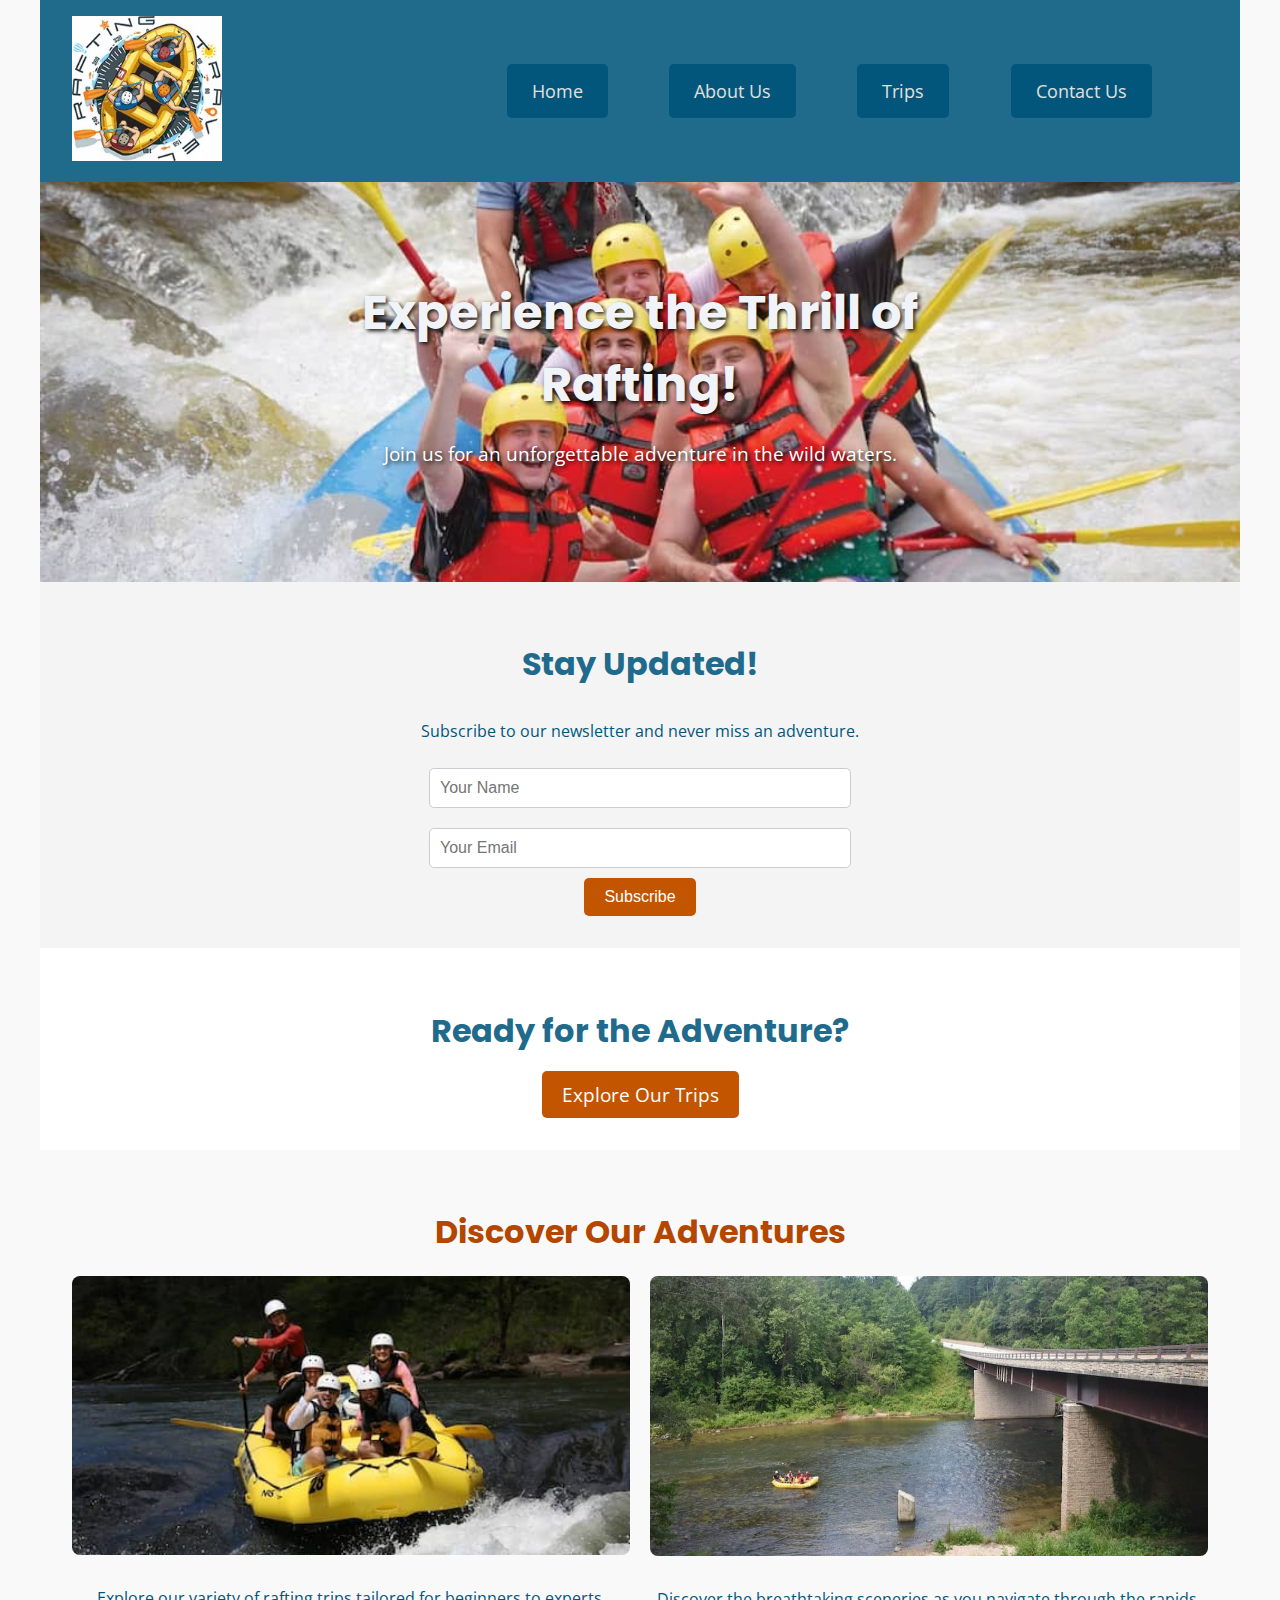
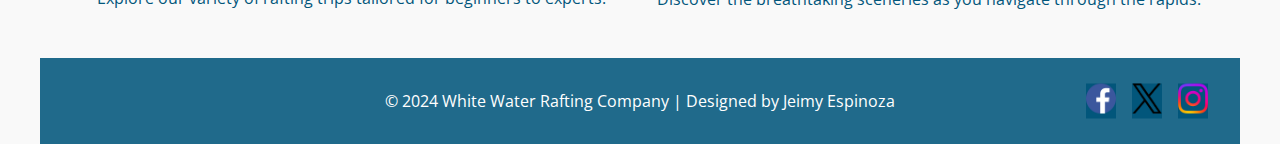
==== wwr/index.html @ d0b691db "index home page raftign" ====
<!DOCTYPE html>
<html lang="en-US">
<head>
    <meta charset="UTF-8">
    <meta http-equiv="X-UA-Compatible" content="IE=edge">
    <meta name="viewport" content="width=device-width, initial-scale=1.0">
    <meta name="description" content="Welcome to the best whitewater rafting adventure site">
    <meta name="author" content="Jeimy Espinoza">
    <title>Home - White Water Rafting</title>
    
    <link rel="preconnect" href="https://fonts.googleapis.com">
    <link rel="preconnect" href="https://fonts.gstatic.com" crossorigin>
    <link href="https://fonts.googleapis.com/css2?family=Poppins:wght@400;700&family=Open+Sans:wght@400;700&display=swap" rel="stylesheet">
    
    <link rel="stylesheet" href="styles/rafting.css">
</head>
<body>
    <header>
        <div class="logo-container">
            <img src="images/raftinglogo.webp" alt="Rafting Company Logo" class="logo">
        </div>
        <nav>
            <a href="index.html">Home</a>
            <a href="about.html">About Us</a>
            <a href="trips.html">Trips</a>
            <a href="contact.html">Contact Us</a>
        </nav>
    </header>

    <main>
        <!-- Hero Section -->
        <section class="hero">
            <img src="images/hero_image.jpg" alt="White Water Rafting Adventure" class="hero-img">
            <div class="hero-text">
                <h1>Experience the Thrill of Rafting!</h1>
                <p>Join us for an unforgettable adventure in the wild waters.</p>
            </div>
        </section>

        <!-- Newsletter Sign-up Form -->
        <section class="newsletter">
            <h2>Stay Updated!</h2>
            <p>Subscribe to our newsletter and never miss an adventure.</p>
            <form action="#" method="post">
                <input type="text" name="name" placeholder="Your Name" required>
                <input type="email" name="email" placeholder="Your Email" required>
                <button type="submit">Subscribe</button>
            </form>
        </section>

        <!-- Call to Action Section -->
        <section class="cta">
            <h2>Ready for the Adventure?</h2>
            <a href="trips.html" class="cta-button">Explore Our Trips</a>
        </section>

        <!-- Additional Content with CSS Grid -->
        <section class="additional-content">
            <h2>Discover Our Adventures</h2>
            <div class="grid-container">
                <div class="content-item">
                    <img src="images/rafting_fun1.jpg" alt="Rafting Image 1">
                    <p>Explore our variety of rafting trips tailored for beginners to experts.</p>
                </div>
                <div class="content-item">
                    <img src="images/rafting_fun2.jpg" alt="Rafting Image 2">
                    <p>Discover the breathtaking sceneries as you navigate through the rapids.</p>
                </div>
            </div>
        </section>
    </main>

    <footer>
        <p>&copy; 2024 White Water Rafting Company | Designed by Jeimy Espinoza</p>
        <div class="sociallinks">
            <a href="https://facebook.com">
                <img src="images/facebook_logo.png" alt="Facebook">
            </a>
            <a href="https://twitter.com">
                <img src="images/twitter_logo.png" alt="Twitter">
            </a>
            <a href="https://instagram.com">
                <img src="images/instagram_logo.png" alt="Instagram">
            </a>
        </div>
    </footer>
</body>
</html>
---- wwr/styles/rafting.css ----
:root {
    --primary-color: #206a8b; 
    --secondary-color: #02567b; 
    --accent1-color: #c45500; 
    --text-color: #022638; 
}

/* Global styles */
body {
    font-family: 'Open Sans', sans-serif;
    color: var(--secondary-color);
    margin: 0;
    padding: 0;
    max-width: 1200px;
    margin: 0 auto;
    background-color: #f9f9f9;
}

/* Headings */
h1, h2 {
    font-family: 'Poppins', sans-serif;
    color: var(--primary-color);
    margin-bottom: 2rem;
}

h1 {
    font-size: 3rem;
    margin: 0;
}

h2 {
    font-size: 2rem;
    color: #b34700;
}

/* Header styles */
header {
    display: grid;
    grid-template-columns: 1fr 2fr;
    align-items: center;
    padding: 1rem 2rem;
    background-color: var(--primary-color);
}

header img.logo {
    width: 150px;
}

nav {
    display: flex;
    justify-content: space-evenly;
}

nav a {
    text-decoration: none;
    color: #e0e0e0;
    padding: 15px 25px; 
    font-size: 18px;    
    margin: 5px;       
    border-radius: 5px;
}

nav a:hover {
    color: var(--accent1-color); 
}

a {
    color: #E0E0E0; /* Ajuste a un color más claro */
    background-color: #02567b; /* Fondo más oscuro */
}

/* White Water Rafting Section */
.white-water-rafting {
    display: flex;
    justify-content: space-between;
    align-items: center;
    padding: 2rem;
    background-color: #f0f4f8;
}

.white-water-rafting .text-content {
    width: 60%;
}

.white-water-rafting .side-image {
    width: 35%;
    border-radius: 8px;
}

/* History section */
.history-grid {
    display: grid;
    grid-template-columns: 1fr auto 1fr; 
    align-items: center; 
    gap: 1rem; 
    padding: 2rem;
}

.history-grid img {
    background-color: var(--secondary-color); 
    width: 150px; 
    height: auto;
    justify-self: center; 
}

.history {
    padding: 2rem;
    background-color: #f9f9f9;
}

.history-content {
    display: grid;
    grid-template-columns: 1fr 2fr;
    gap: 2rem;
    align-items: center;
}

.history-content img {
    width: 100%;
    height: auto;
    border-radius: 8px;
}

/* Adventure Awaits You section */
.adventure {
    padding: 2rem;
    background-color: #ffffff;
}

.adventure-grid {
    display: grid;
    grid-template-columns: repeat(5, 1fr);
    gap: 1rem;
}

.adventure figure {
    text-align: center;
}

.adventure img {
    width: 100%;
    border-radius: 8px;
}

/* Footer */
footer p {
    color: #ffffff; 
}

footer {
    background-color: var(--primary-color);
    color: white;
    padding: 1rem 2rem;
    text-align: center;
    position: relative;
}

footer .sociallinks {
    position: absolute;
    right: 2rem;
    top: 50%;
    transform: translateY(-50%);
    display: flex;
    gap: 1rem;
}

footer .sociallinks img {
    width: 30px;
}

/* Styles for the Contact page */

/* Contact information section */
.contact-info {
    background-color: #ffffff;
    padding: 20px;
    margin-bottom: 30px;
    border-radius: 8px;
    box-shadow: 0 4px 6px rgba(0, 0, 0, 0.1);
}

.contact-info h1 {
    font-size: 2.5rem;
}

.company-details p {
    font-size: 1.2rem;
    margin: 5px 0;
}

/* Embedded Google Map */
.google-map {
    width: 100%;
    height: 300px;
    margin-top: 20px;
    border: none;
    border-radius: 8px;
}

/* Employee profiles */
.employee-profiles {
    background-color: #fff;
    padding: 20px;
    margin-bottom: 30px;
    border-radius: 10px;
    box-shadow: 0 4px 6px rgba(0, 0, 0, 0.1);
}

.employee-profiles h2 {
    font-size: 2rem;
    margin-bottom: 20px;
    text-align: center;
}

.profile {
    display: inline-block;
    width: 35%;
    text-align: center;
    margin-right: 1.5%;
}

.profile img {
    width: 120px;
    height: 100px;
    border-radius: 50%;
    margin-bottom: 10px;
}

.profile figcaption {
    font-size: 1rem;
    font-weight: bold;
}

/* Contact form */
.contact-form {
    background-color: #ffffff;
    padding: 20px;
    border-radius: 8px;
    box-shadow: 0 4px 6px rgba(0, 0, 0, 0.1);
}

.contact-form h2 {
    font-size: 2rem;
    margin-bottom: 20px;
}

form {
    display: flex;
    flex-direction: column;
}

label {
    font-weight: bold;
    margin: 10px 0 5px;
}

input, textarea {
    padding: 10px;
    margin-bottom: 20px;
    border: 1px solid #ccc;
    border-radius: 5px;
    font-size: 1rem;
}

input[type="radio"] {
    margin-right: 10px;
}

fieldset {
    margin-bottom: 20px;
}

button {
    background-color: var(--accent1-color);
    color: white;
    padding: 10px 20px;
    border: none;
    border-radius: 5px;
    cursor: pointer;
    font-size: 1rem;
}

button:hover {
    background-color: #a03d00;
}

/* Responsive design */
@media (max-width: 768px) {
    .profile {
        width: 100%;
        margin-bottom: 20px;
    }

    .google-map {
        height: 200px;
    }
}


/* Hero Section */
.hero {
    position: relative;
    width: 100%;
    height: 400px;
    overflow: hidden;
}

.hero-img {
    width: 100%;
    height: 100%;
    object-fit: cover;
}

.hero-text {
    position: absolute;
    top: 50%;
    left: 50%;
    transform: translate(-50%, -50%);
    text-align: center;
    text-shadow: 2px 2px 4px rgba(0, 0, 0, 0.911);
    color: white;
}

.hero h1 {
    font-size: 3rem;
    font-family: 'Poppins', sans-serif;
    text-shadow: 2px 2px 4px rgba(0, 0, 0, 0.911);
    color: #f0f4f8;
}

.hero p {
    font-size: 1.2rem;
    font-family: 'Open Sans', sans-serif;
}

/* Newsletter Section */
.newsletter {
    text-align: center;
    padding: 2rem;
    background-color: #f4f4f4;
}

.newsletter h2 {
    color: var(--primary-color);
}

.newsletter form {
    display: flex;
    flex-direction: column;
    align-items: center;
}

.newsletter input {
    padding: 10px;
    margin: 10px 0;
    width: 80%;
    max-width: 400px;
    border: 1px solid #ccc;
    border-radius: 5px;
}

.newsletter button {
    background-color: var(--accent1-color);
    color: white;
    padding: 10px 20px;
    border: none;
    border-radius: 5px;
    cursor: pointer;
}

.newsletter button:hover {
    background-color: #a03d00;
}

/* Call to Action Section */
.cta {
    text-align: center;
    padding: 2rem;
    background-color: #ffffff;
}

.cta h2 {
    margin-bottom: 1rem;
    color: var(--primary-color);
}

.cta-button {
    display: inline-block;
    padding: 10px 20px;
    background-color: var(--accent1-color);
    color: white;
    border: none;
    border-radius: 5px;
    text-decoration: none;
    font-size: 1.2rem;
}

.cta-button:hover {
    background-color: #a03d00;
}

/* Additional Content Section */
.additional-content {
    display: flex;
    flex-direction: column;
    align-items: center;
    text-align: center;
    padding: 2rem;
}

.additional-content h2 {
    margin-bottom: 20px; 
}

.grid-container {
    display: grid;
    grid-template-columns: repeat(auto-fit, minmax(200px, 1fr)); 
    gap: 20px;
    width: 100%;
}

.content-item {
    display: flex;
    flex-direction: column;
    align-items: center;
    text-align: center;
}

.content-item img {
    width: 100%;
    height: auto;
    border-radius: 8px;
    margin-bottom: 1rem;
}

.content-item p {
    font-size: 1rem;
}
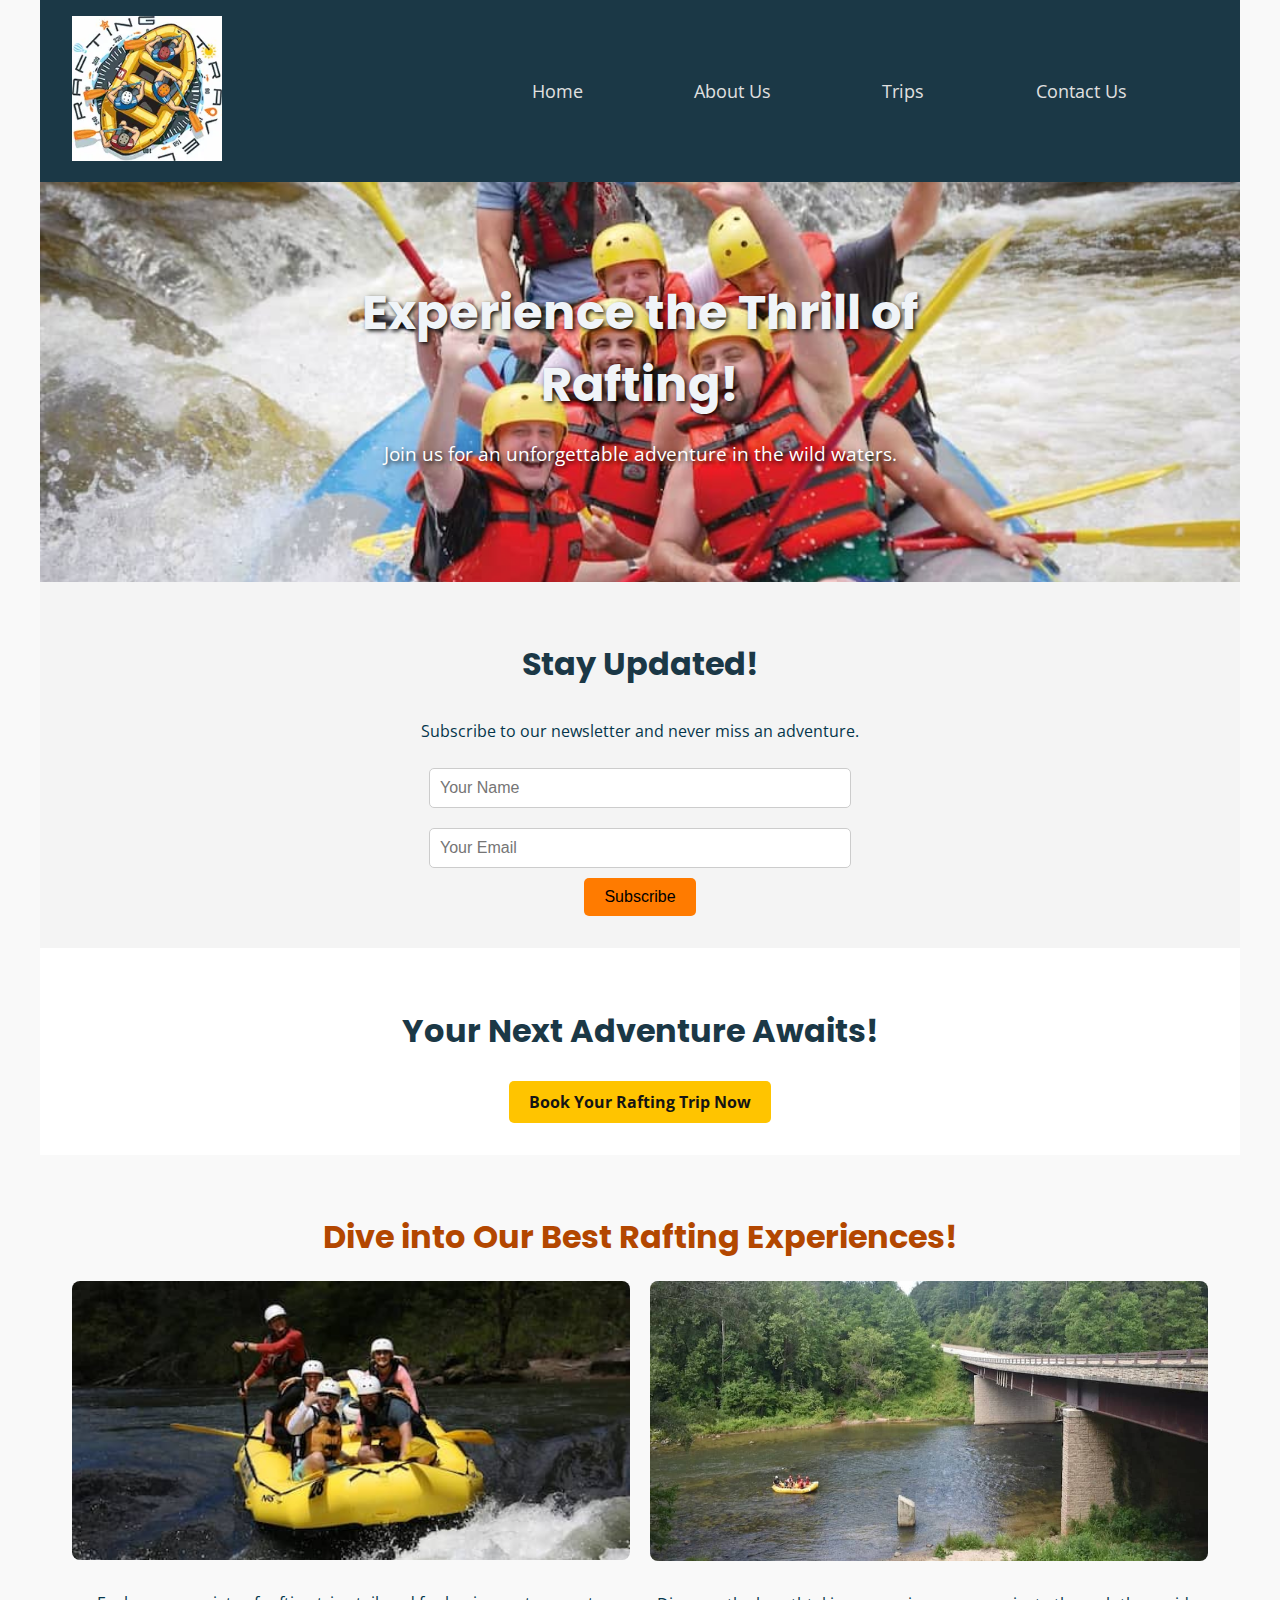
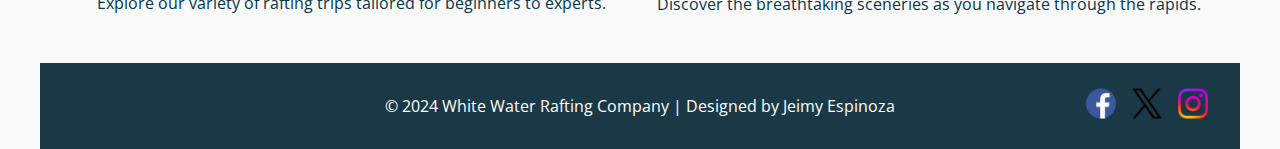
==== commit c1d64bab: "trips html done" ====
--- a/wwr/index.html
+++ b/wwr/index.html
@@ -50,13 +50,13 @@
 
         <!-- Call to Action Section -->
         <section class="cta">
-            <h2>Ready for the Adventure?</h2>
-            <a href="trips.html" class="cta-button">Explore Our Trips</a>
+            <h2>Your Next Adventure Awaits!</h2>
+            <a href="trips.html" class="cta-button">Book Your Rafting Trip Now</a>
         </section>
 
         <!-- Additional Content with CSS Grid -->
         <section class="additional-content">
-            <h2>Discover Our Adventures</h2>
+            <h2>Dive into Our Best Rafting Experiences!</h2>
             <div class="grid-container">
                 <div class="content-item">
                     <img src="images/rafting_fun1.jpg" alt="Rafting Image 1">
--- a/wwr/styles/rafting.css
+++ b/wwr/styles/rafting.css
@@ -1,6 +1,6 @@
 :root {
-    --primary-color: #206a8b; 
-    --secondary-color: #02567b; 
+    --primary-color: #1b3846; 
+    --secondary-color: #05364b; 
     --accent1-color: #c45500; 
     --text-color: #022638; 
 }
@@ -65,8 +65,7 @@
 }
 
 a {
-    color: #E0E0E0; /* Ajuste a un color más claro */
-    background-color: #02567b; /* Fondo más oscuro */
+    color: #E0E0E0; 
 }
 
 /* White Water Rafting Section */
@@ -271,8 +270,8 @@
 }
 
 button {
-    background-color: var(--accent1-color);
-    color: white;
+    background-color:  rgb(255, 123, 0);
+    color: rgb(0, 0, 0);
     padding: 10px 20px;
     border: none;
     border-radius: 5px;
@@ -360,8 +359,8 @@
 }
 
 .newsletter button {
-    background-color: var(--accent1-color);
-    color: white;
+    background-color: rgb(255, 123, 0);
+    color: rgb(0, 0, 0);
     padding: 10px 20px;
     border: none;
     border-radius: 5px;
@@ -369,7 +368,7 @@
 }
 
 .newsletter button:hover {
-    background-color: #a03d00;
+    background-color: #df6214;
 }
 
 /* Call to Action Section */
@@ -435,4 +434,99 @@
 
 .content-item p {
     font-size: 1rem;
-}+}
+
+.trips-page {
+    display: grid;
+    grid-template-rows: auto 1fr auto;
+    gap: 20px;
+    padding: 2rem;
+}
+
+.cta-section {
+    grid-row: 1;
+    text-align: center;
+    background-color: var(--accent1-color);
+    color: white;
+    padding: 1rem;
+}
+
+.cta-section h2 {
+    color: white; 
+    font-size: 2.3rem;
+    margin-bottom: 1rem;
+    text-shadow: 2px 2px 4px rgba(0, 0, 0, 0.6); 
+}
+
+.cta-button {
+    display: inline-block;
+    margin-top: 10px;
+    padding: 10px 20px;
+    background-color: rgb(255, 196, 0);
+    color: rgb(20, 20, 20);
+    border: none;
+    border-radius: 5px;
+    text-decoration: none;
+    font-size: 1rem;
+    font-weight: bold;
+}
+
+.trips-descriptions {
+    grid-row: 2;
+    display: grid;
+    grid-template-columns: 2fr 1fr 1fr;
+    gap: 20px;
+    display: flex;
+    justify-content: space-between;
+    align-items: center;
+    gap: 20px;
+}
+
+.trip {
+    text-align: center;
+}
+
+.trip img {
+    width: 100%;
+    height: auto;
+    border-radius: 8px;
+}
+
+.trips-table-section {
+    grid-row: 3;
+    padding: 1rem;
+}
+
+.trips-table {
+    width: 100%;
+    border-collapse: collapse;
+    margin-top: 20px;
+}
+
+.trips-table th, .trips-table td {
+    border: 1px solid #ccc;
+    padding: 10px;
+    text-align: center;
+}
+
+.trips-table th {
+    background-color: var(--primary-color);
+    color: white;
+}
+
+.motivational-box {
+    display: relative;
+    justify-content: center;
+    align-items: center;
+    background-color: #c45500; 
+    color: white;
+    padding: 2rem;
+    margin: 2rem auto; 
+    border-radius: 8px;
+    box-shadow: 0 4px 8px rgba(0, 0, 0, 0.2);
+    font-size: 1.5rem;
+    font-family: 'Poppins', sans-serif;
+    max-width: 80%; 
+    text-align: center;
+    margin-top: 2rem;
+}
